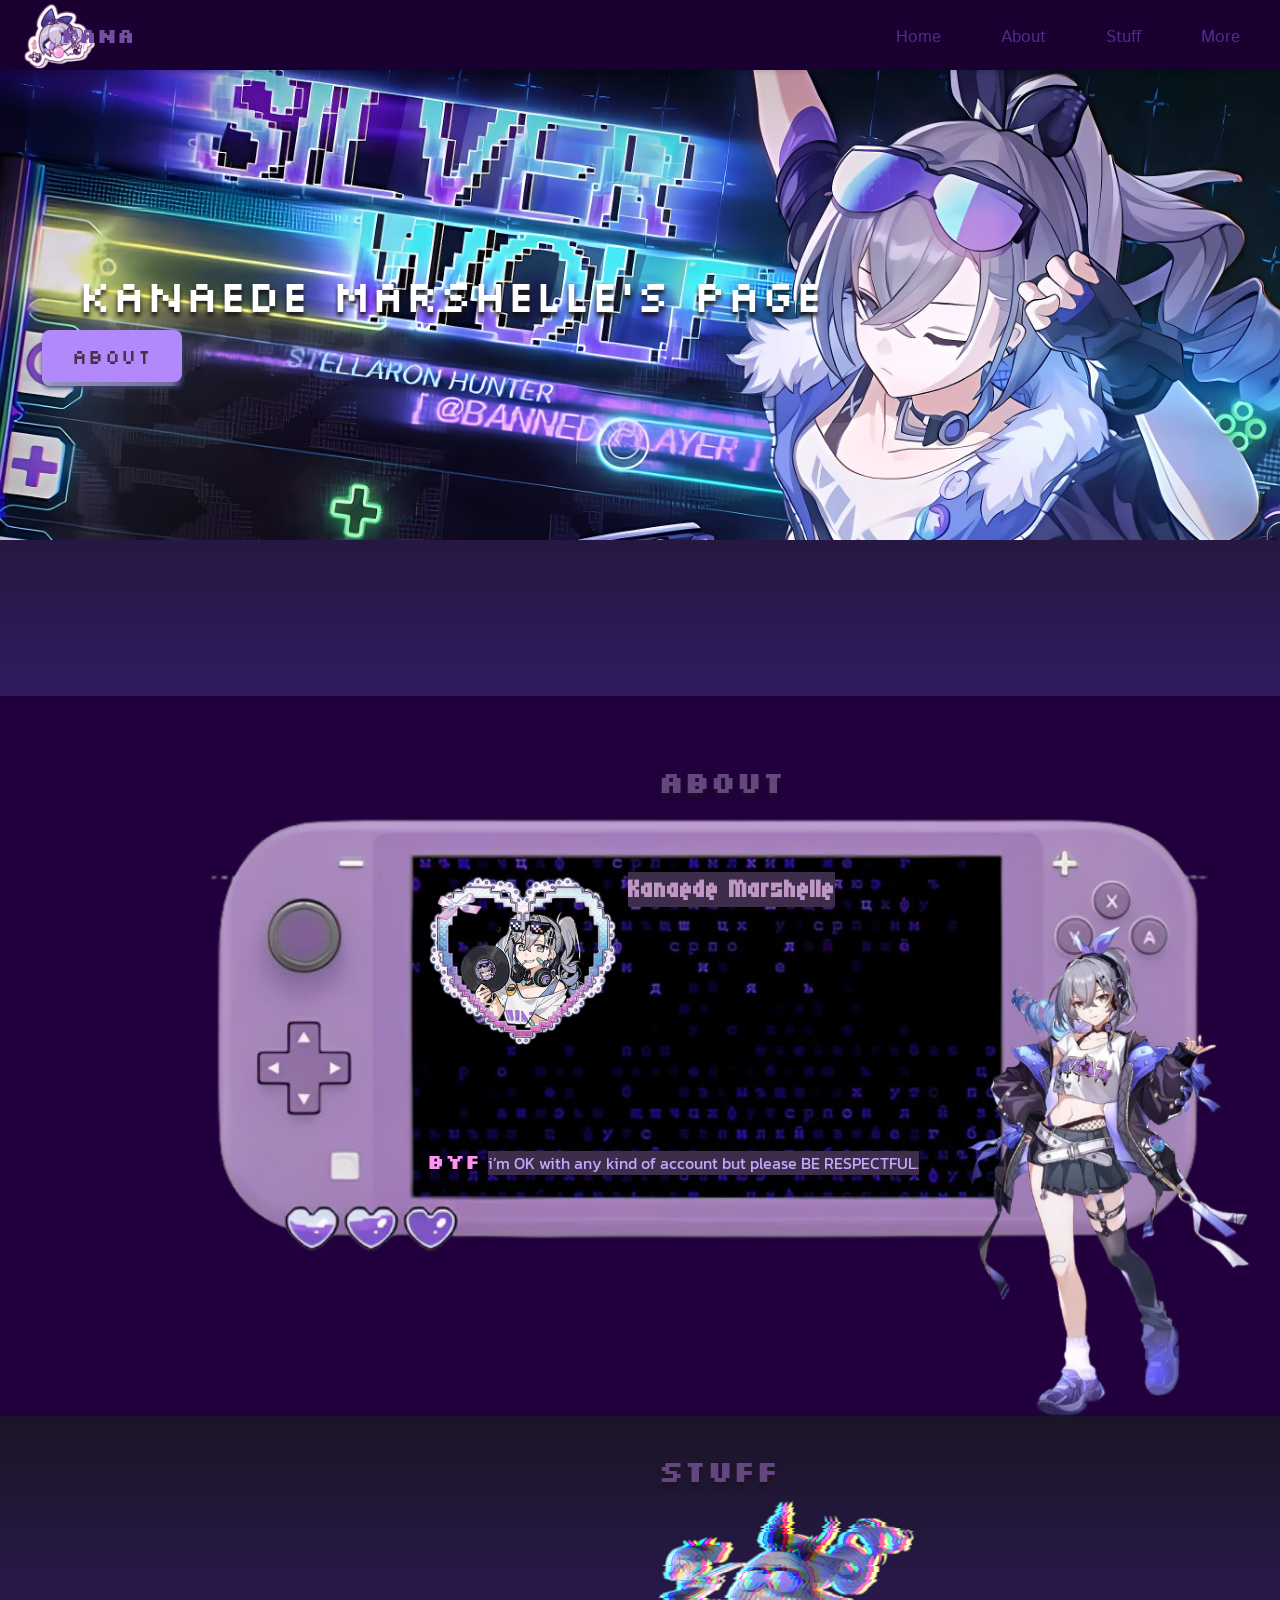
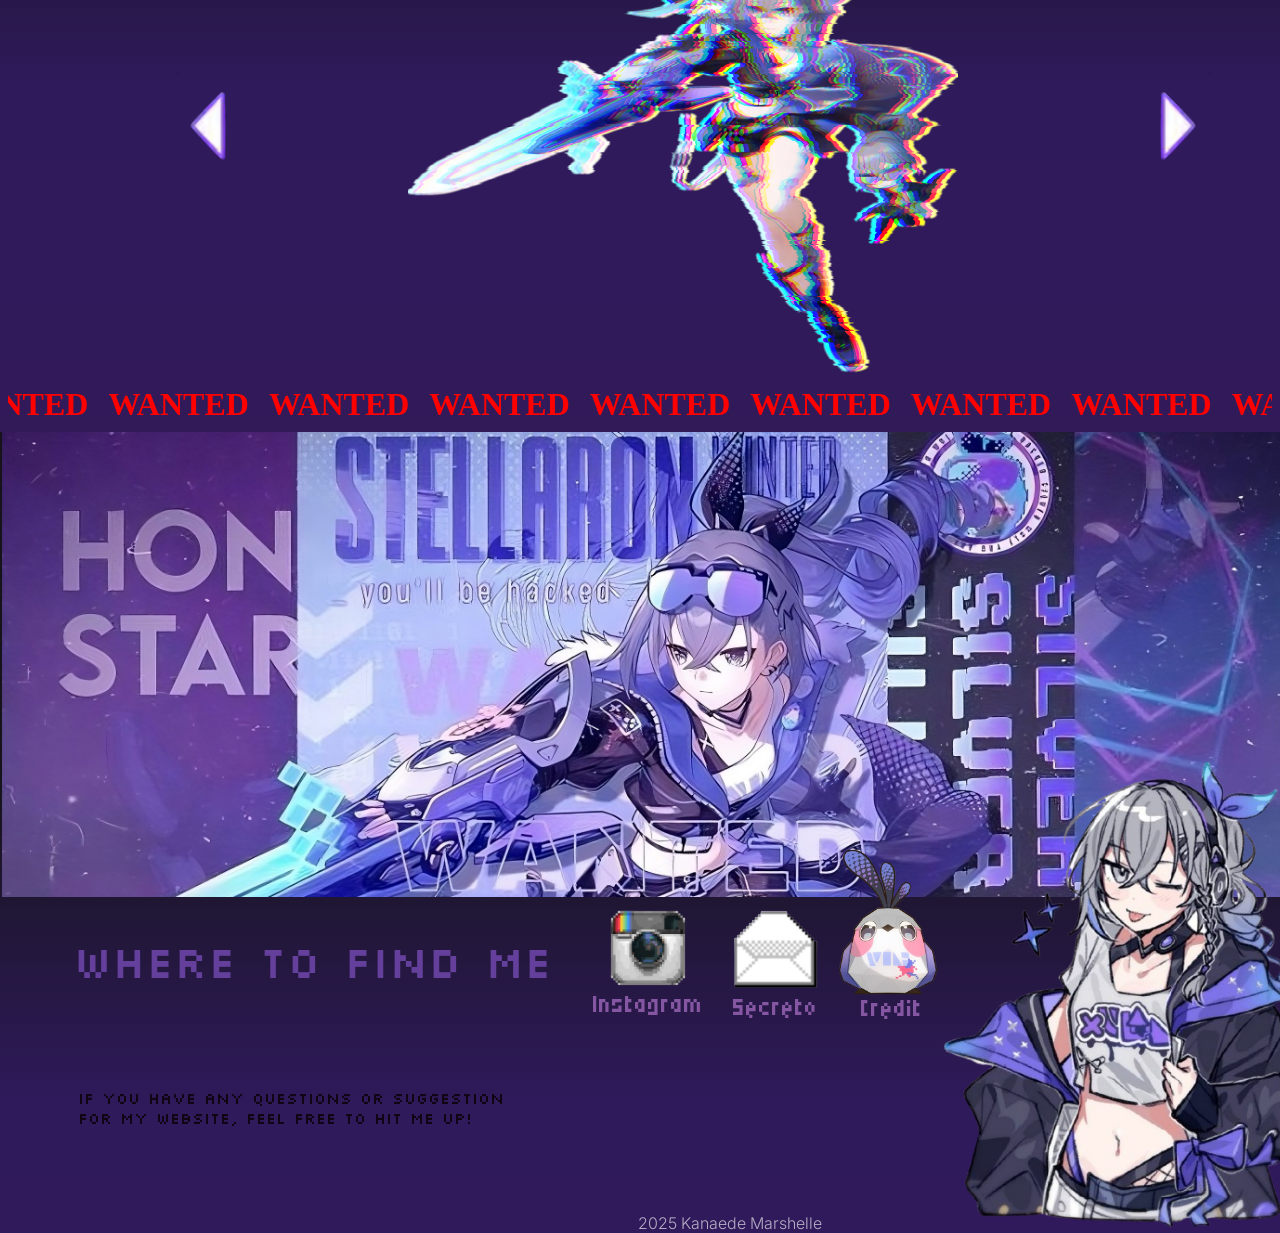
==== index.html @ 7a65d55c "Add files via upload" ====
<!DOCTYPE html>
<html lang="en">
<head>
    <meta charset="UTF-8">
    <meta name="viewport" content="width=device-width, initial-scale=1.0">
    <title>Silverwolf Page</title>
    <link rel="stylesheet" href="styles.css">
    <link rel="preconnect" href="https://fonts.googleapis.com">
    <link rel="preconnect" href="https://fonts.gstatic.com" crossorigin>
    <link href="https://fonts.googleapis.com/css2?family=Allerta&family=Allerta+Stencil&family=Inter:ital,opsz,wght@0,14..32,100..900;1,14..32,100..900&family=Istok+Web:ital,wght@0,400;0,700;1,400;1,700&family=Kanit:ital,wght@0,100;0,200;0,300;0,400;0,500;0,600;0,700;0,800;0,900;1,100;1,200;1,300;1,400;1,500;1,600;1,700;1,800;1,900&family=Micro+5&family=Roboto:ital,wght@0,100..900;1,100..900&family=Silkscreen:wght@400;700&display=swap" rel="stylesheet">
    <link rel="stylesheet" href="https://unpkg.com/aos@next/dist/aos.css" />
</head>
<body>
    <header>
        <div class="logo">
            <img src="foto/Silver_wolf-removebg-preview.png" alt="Kana">
        </div>
        <h3>Kana</h3>
        <nav>
            <ul>
                <li><a href="#banner">Home</a></li>
                <li><a href="#about">About</a></li>
                <li><a href="#stuff">Stuff</a></li>
                <li><a href="#more">More</a></li>
            </ul>
        </nav>
    </header>
    <main>
        <section id="banner" class="banner">
            <img src="foto/Pica-enhance-20250306001451.png" alt="Silverwolf Banner">
            <div class="hero-text">
                <h1>Kanaede Marshelle's Page</h1>
            </div>
        <a href="#about">
            <button class="pushable">
                <span class="shadow"></span>
                <span class="edge"></span>
                <span class="front"> About </span>
            </button>
        </a>
        </section>
        <section class="content">
            <p>Kanaede Marshelle as Silver Wolf.<br>
                A member of the Stellaron Hunters and a genius hacker.</p>
        </section>
        <section id="about" class="about">
            <img src="foto/Screenshot__113_-removebg-preview.png" alt="Controller">
            <div class="silverwolfpic">
                <img src="foto/download__10_-removebg-preview.png">
            </div>
            <div class="border">
                <img src="foto/-_lace_heart_pfp_icon_mask_frame-removebg-preview.png">
            </div>
            <div class="text-abt">
                <h2>About</h2>
            </div>
            <div class="text-name">
                <h2>Kanaede Marshelle</h2>
            </div>
            <div data-aos="fade-up"
            data-aos-duration="3000" class="text-1">
                <h2>Legal INTP-A Leo</h2>
            </div>
            <div data-aos="fade-up"
            data-aos-duration="3000" class="text-yappin">
                <p>I’m a beginner Front-end Web Developer
                    and i do <br> Networking too. I absolutely enjoy
                    listening to music, <br>playing games, and coding.
                    I love to listen to <br>indonesian rock band like
                    Morfem, Kelompok <br>Penerbang Roket, Slank, Efek Rumah Kaca,
                    
                </p>
            </div>
            <div data-aos="fade-up"
            data-aos-duration="2500" class="text-yappin2">
                <p>
                     Rumahsakit, and many more. I play many game
                    like Roblox, R1999, ML, PJSK, HSR, <br>PTN, HI3 and Block Blast!
                    I also fw animangas and some of my fav anime is <br>Serial Experiments
                    Lain, Elfen Lied, Blood-C, Ergo Proxy, Made in Abyss, xxxHolic, <br>86 & The Witch and The Beast.
                    I love kpop girl group too like IVE, aespa, NewJeans, <br>KIOF and Kiiikiii.
                    And i loveeee my bf soooooooOOOooooOOoO much ><<br>
                </p>
            </div>
            <div  class="byf">
                <h4>BYF</h4>
            </div>
            <div class="text-2">
                <p>i’m OK with any kind of account but please BE RESPECTFUL.</p>
            </div>
            <div class="fullbody">
                <img src="foto/download__9_-removebg-preview.png">
            </div>
        </section>
        <section id="stuff" class="stuff">
            <div class="carousel">
                <img src="foto/button left.png" alt="Tombol Kiri" class="button prev" onclick="prevSlide()">
            <div class="images">
                <a href="letter.html">
                <img src="foto/Untitled17_20250313000735.png" alt="gambar1" id="gambar1" class="slide active">
                </a>
                <a href="glitch.html">
                <img src="foto/Untitled17_20250313000906.png" alt="gambar2" id="gambar2" class="slide">
                </a>
                <a href="hacked.html">
                <img src="foto/Untitled17_20250313001012.png" alt="gambar3" id="gambar3" class="slide">
                </a>
            </div>
            <img src="foto/button right.png" alt="Tombol Kanan" class="button next" onclick="nextSlide()">
            </div>
            <div class="stuff">
                <h2>Stuff</h2>
            </div>
            <div class="marquee-container">
                <div class="marquee">
                    <span class="marquee-text">WANTED </span>
                </div>
            </div>
        </section>
        <section id="more" class="more">
            <div class="banner2">
                <img src="foto/upscalemedia-transformed.jpeg">
            </div>
            <div class="siwol">
                <img src="foto/silver_wolf__1_-removebg-preview.png">
            </div>
            <div class="where">
                <h4>Where To Find Me</h4>
            </div>
            <div class="insta">
                <img src="foto/windows_95_icon-_instagram_2-removebg-preview.png">
                <h3>Instagram</h3>
            </div>
            <div class="secreto">
                <img src="foto/Windows_App_Icon-removebg-preview.png">
                <h3>Secreto</h3>
            </div>
            <div class="credit">
                <img src="foto/download__4_-removebg-preview.png">
                <h3>Credit</h3>
            </div>
            <div class="text-more">
                <h3>If you have any questions or suggestion<br>
                for my website, feel free to hit me up!</h3>
            </div>
            <div class="copyright">
                <h4>2025 Kanaede Marshelle</h4>
            </div>
        </section>
    </main>
    <script src="https://unpkg.com/aos@next/dist/aos.js"></script>
    <script>
      AOS.init();
    </script>
    <script src="script.js"></script>
</body>
</html>
---- styles.css ----
html {
    scroll-behavior: smooth;
}

body {
    height: 1000px;
    background: linear-gradient(to bottom, #16141a, #16141a, #2f1a5c, #321a59);
}

header {
    display: flex;
    justify-content: space-between;
    align-items: center;
    background-color: #1a0031;
    padding: 10px 10px; 
    margin: 0; 
    width: 100%; 
    height: 50px;
    position: fixed;
    top: 0; 
    left: 0;
    right: 0; 
    box-shadow: 0 2px 4px rgba(0, 0, 0, 0.1);
    z-index: 10;
    font-family: "Istok Web", sans-serif;
    font-weight: 500;
    font-size: 17px;
}

h3 {
    position: relative;
    right: 400px;
    font-family: "Silkscreen", sans-serif;
    color: #734ea3;
}

.banner {
    position: relative;
    right: 8px;
    text-align: center;
    padding: 50px 0px;
    margin: 0px;
}

.banner img {
    width: 1370px;
    height: auto;
}

.banner h1 {
    position: absolute;
    width: 900px;
    height: 0px;
    left: 0px;
    top: 250px;
    font-family: 'Silkscreen';
    font-style: normal;
    font-weight: 200;
    font-size: 45px;
    line-height: 0px;
    color: #FFFFFF;
    text-shadow: 0px 4px 4px #141212;
}

.banner p {
    font-size: 1.5rem;
    margin: 10px 0 10px;
}


.content {
    padding: 20px;
    text-align: center;
}

.content p {
    color: #281036a4;
    position: absolute;
    font-size: 18px;
    bottom: 20px;
    left: 500px;
    background: linear-gradient(
      120deg,
      rgb(38, 0, 41) 40%,
      rgba(255, 255, 255, 0.8) 50%,
      rgba(132, 68, 161, 0.938) 60%
    );
    background-size: 200% 100%;
    -webkit-background-clip: text;
    background-clip: text;
    display: inline-block;
    animation: shine 5s linear infinite;
  }
  
  @keyframes shine {
    0% {
      background-position: 100%;
    }
    100% {
      background-position: -100%;
    }
  }
  
  .content.disabled {
    animation: none;
  }
  

.logo {
    height: 50px;
    
}

.logo img {
    position: relative;
    height: 100px;
    bottom: 25px;   
}

nav ul {
    display: flex;
    list-style: none;
    margin: 0;
    padding: 0;
}

nav ul li {
    position: relative;
    right: 50px;
    top: 2px;
    margin-left: 60px;
}

nav ul li a {
    text-decoration: none;
    color: #4f2a8b;
    transition: color 0.3s;
}

nav ul li a:hover {
    color: #4d1f68;
}

.about {
    background-color: #21003d;
    padding: 10px 10px;
    min-height: 100px;
    width: 1350px;
    height: 700px;
    position: relative;
    top: 10px;
    left: -10px;
    right: 0px;
    margin: 0px;
}

section {
    transition: background-color 0.3s ease-in-out;
}

.about img {
    position: relative;
    top: 100px;
    left: 200px;
    width: 1000px;
}

.silverwolfpic img {
    position: relative;
    top: -270px;
    left: 450px;
    width: 130px;
}

.border img {
    position: relative;
    top: -440px;
    left: 420px;
    width: 190px;
}

.text-abt h2 {
    font-family: "Silkscreen", sans-serif;
    position: absolute;
    bottom: 590px;
    left: 660px;
    font-size: 30px;
    color: #644680;
    text-shadow: 0px 4px 4px #1d1222;
}

.text-name h2 {
    font-family: 'Micro 5';
    background-color: #3D2D4B;
    position: absolute;
    bottom: 480px;
    left: 630px;
    color: #BE98C3;
    font-size: 35px;
}

.text-1{
    font-family: "Allerta Stencil", sans-serif;
    font-weight: 200;
    font-size: 12px;
    position: absolute;
    bottom: 475px;
    left: 630px;
    color: #A37BBD;
}

.text-yappin {
    font-family: "Istok Web", sans-serif;
    position: absolute;
    bottom: 360px;
    left: 630px;
    font-size: 15px;
    color: #EEB7F5;
    
}

.text-yappin2 {
    font-family: "Istok Web", sans-serif;
    position: absolute;
    bottom: 250px;
    left: 430px;
    font-size: 15px;
    color: #EEB7F5;
}

.byf h4 {
    font-family: "Silkscreen", sans-serif;
    position: absolute;
    top: 425px;
    left: 429px;
    font-size: 20px;
    color: #FF90F4;
}

.text-2 p {
    font-family: "Kanit", sans-serif;
    position: absolute;
    top: 439px;
    left: 490px;
    color: #C8A8FF;
    background-color: #3D2D4B;
}

.fullbody img {
    position: relative;
    top: -580px;
    left: 950px;
    width: 300px;
}


.pushable {
    position: relative;
    background: transparent;
    padding: 0px;
    border: none;
    cursor: pointer;
    outline-offset: 4px;
    outline-color: rgb(72, 40, 114);
    transition: filter 250ms;
    -webkit-tap-highlight-color: rgba(0, 0, 0, 0);
  }
  
  .shadow {
    position: absolute;
    bottom: 210px;
    right: 520px;
    height: 100%;
    width: 100%;
    background: hsl(226, 35%, 32%);
    border-radius: 8px;
    filter: blur(2px);
    will-change: transform;
    transform: translateY(2px);
    transition: transform 600ms cubic-bezier(0.3, 0.7, 0.4, 1);
  }
  
  .edge {
    position: absolute;
    bottom: 210px;
    right: 520px;
    height: 100%;
    width: 100%;
    border-radius: 8px;
    background: linear-gradient(
      to right,
      hsl(248, 55%, 77%) 0%,
      hsl(248, 21%, 64%) 8%,
      hsl(249, 16%, 51%) 92%,
      hsl(248, 39%, 29%) 100%
    );
  }
  
  .front {
    display: block;
    position: relative;
    bottom: 210px;
    right: 520px;
    border-radius: 8px;
    background: #b289fa;
    padding: 13px 30px;
    color: #46334b;
    font-weight: 0px;
    text-transform: uppercase;
    letter-spacing: 1.5px;
    font-size: 1rem;
    transform: translateY(-4px);
    font-family: "Silkscreen", sans-serif;
    font-size: 20px;
    transition: transform 600ms cubic-bezier(0.3, 0.7, 0.4, 1);
  }
  
  .pushable:hover {
    filter: brightness(110%);
  }
  
  .pushable:hover .front {
    transform: translateY(-6px);
    transition: transform 250ms cubic-bezier(0.3, 0.7, 0.4, 1.5);
  }
  
  .pushable:active .front {
    transform: translateY(-2px);
    transition: transform 34ms;
  }
  
  .pushable:hover .shadow {
    transform: translateY(4px);
    transition: transform 250ms cubic-bezier(0.3, 0.7, 0.4, 1.5);
  }
  
  .pushable:active .shadow {
    transform: translateY(1px);
    transition: transform 34ms;
  }
  
  .pushable:focus:not(:focus-visible) {
    outline: none;
  }

.stuff {
    position: relative;
    top: -50px;
}

  .carousel {
    position: absolute;
    top: 720px;
    width: 80%;
    max-width: 600px;
    margin: auto;
}


.images {
    width: 550px;
    display: flex;
    position: relative;
    top: -580px;
    left: 400px;
    transition: transform 0.5s ease-in-out;
}

.slide {
    min-width: 100%;
    display: none;
}

.slide.active {
    display: block;
    width: 550px;
}

.button {
    position: absolute;
    top: 900px;
    transform: translateY(-50%);
    width: 10px;
    cursor: pointer;
}

.button.prev {
    left: 150px;
    top: -350px;
    width: 120px;
}

.button.next {
    left: 1100px;
    top: -350px;
    width: 120px;
}

.stuff h2 {
    font-family: "Silkscreen", sans-serif;
    position: absolute;
    top: 120px;
    left: 650px;
    font-size: 30px;
    color: #644680;
    text-shadow: 0px 4px 4px #1d1222;
}

.more {
    padding: 0px;
    margin: 0px;
    position: relative;
    top: 556px;
}

.banner2 img{
    position: absolute;
    top: 70px;
    left: -6px;
    width: 1367px;
    padding-left: 0px;
    padding-right: 0px;
    margin: 0px;
    padding: 0px;
}

.siwol img {
    position: absolute;
    top: 400px;
    left: 930px;
    width: 400px;
    margin: 0px;
    padding: 0px;
}

.where h4 {
    position: absolute;
    top: 510px;
    left: 65px;
    font-weight: 500;
    font-size: 45px;
    color: rgb(100, 63, 156);
    font-family: 'Silkscreen';
}

.insta img{
    position: absolute;
    top: 526px;
    left: 580px;
    width: 120px;
}

.insta h3 {
    position: absolute;
    top: 590px;
    left: 585px;
    font-family: 'Micro 5';
    font-size: 35px;
    font-weight: 200;
    color: rgb(133, 87, 163);
}

.secreto img {
    position: absolute;
    top: 520px;
    left: 700px;
    width: 135px;
}

.secreto h3 {
    position: absolute;
    top: 593px;
    left: 725px;
    font-family: 'Micro 5';
    font-size: 35px;
    font-weight: 200;
    color: rgb(133, 87, 163);
}

.text-more h3{
    color: #070707a4;
    position: absolute;
    top: 710px;
    left: 70px;
    font-weight: 400;
    font-size: 16px;
    background: linear-gradient(
        120deg,
        rgb(38, 0, 41) 40%,
        rgba(255, 255, 255, 0.8) 50%,
        rgb(40, 21, 70) 60%
      );
      background-size: 200% 100%;
      -webkit-background-clip: text;
      background-clip: text;
      display: inline-block;
      animation: shine 5s linear infinite;
}

.credit img {
    position: absolute;
    top: 480px;
    width: 160px;
    left: 800px;
}

.credit h3 {
    position: absolute;
    top: 594px;
    left: 853px;
    font-family: 'Micro 5';
    font-size: 35px;
    font-weight: 200;
    color: rgb(133, 87, 163);
}

.copyright h4 {
    position: absolute;
    top: 830px;
    left: 630px;
    font-family: "Inter", sans-serif;
    font-weight: 300;
    color: #ffffffa4;
}


.marquee-container {
    position: absolute;
    top: 630px;
    width: 100%; /* Kontainer selebar layar */
    overflow: hidden; /* Sembunyikan teks yang di luar */
    white-space: nowrap; /* Teks dalam satu baris */
}

.marquee {
    display: inline-block;
    white-space: nowrap; /* Mencegah teks pindah baris */
}

.marquee-text {
    font-size: 2rem;
    font-weight: bold;
    display: inline-block;
    padding-right: 20px; /* Jarak antar tulisan */
    color: #ff0000; /* Warna merah mencolok */
}
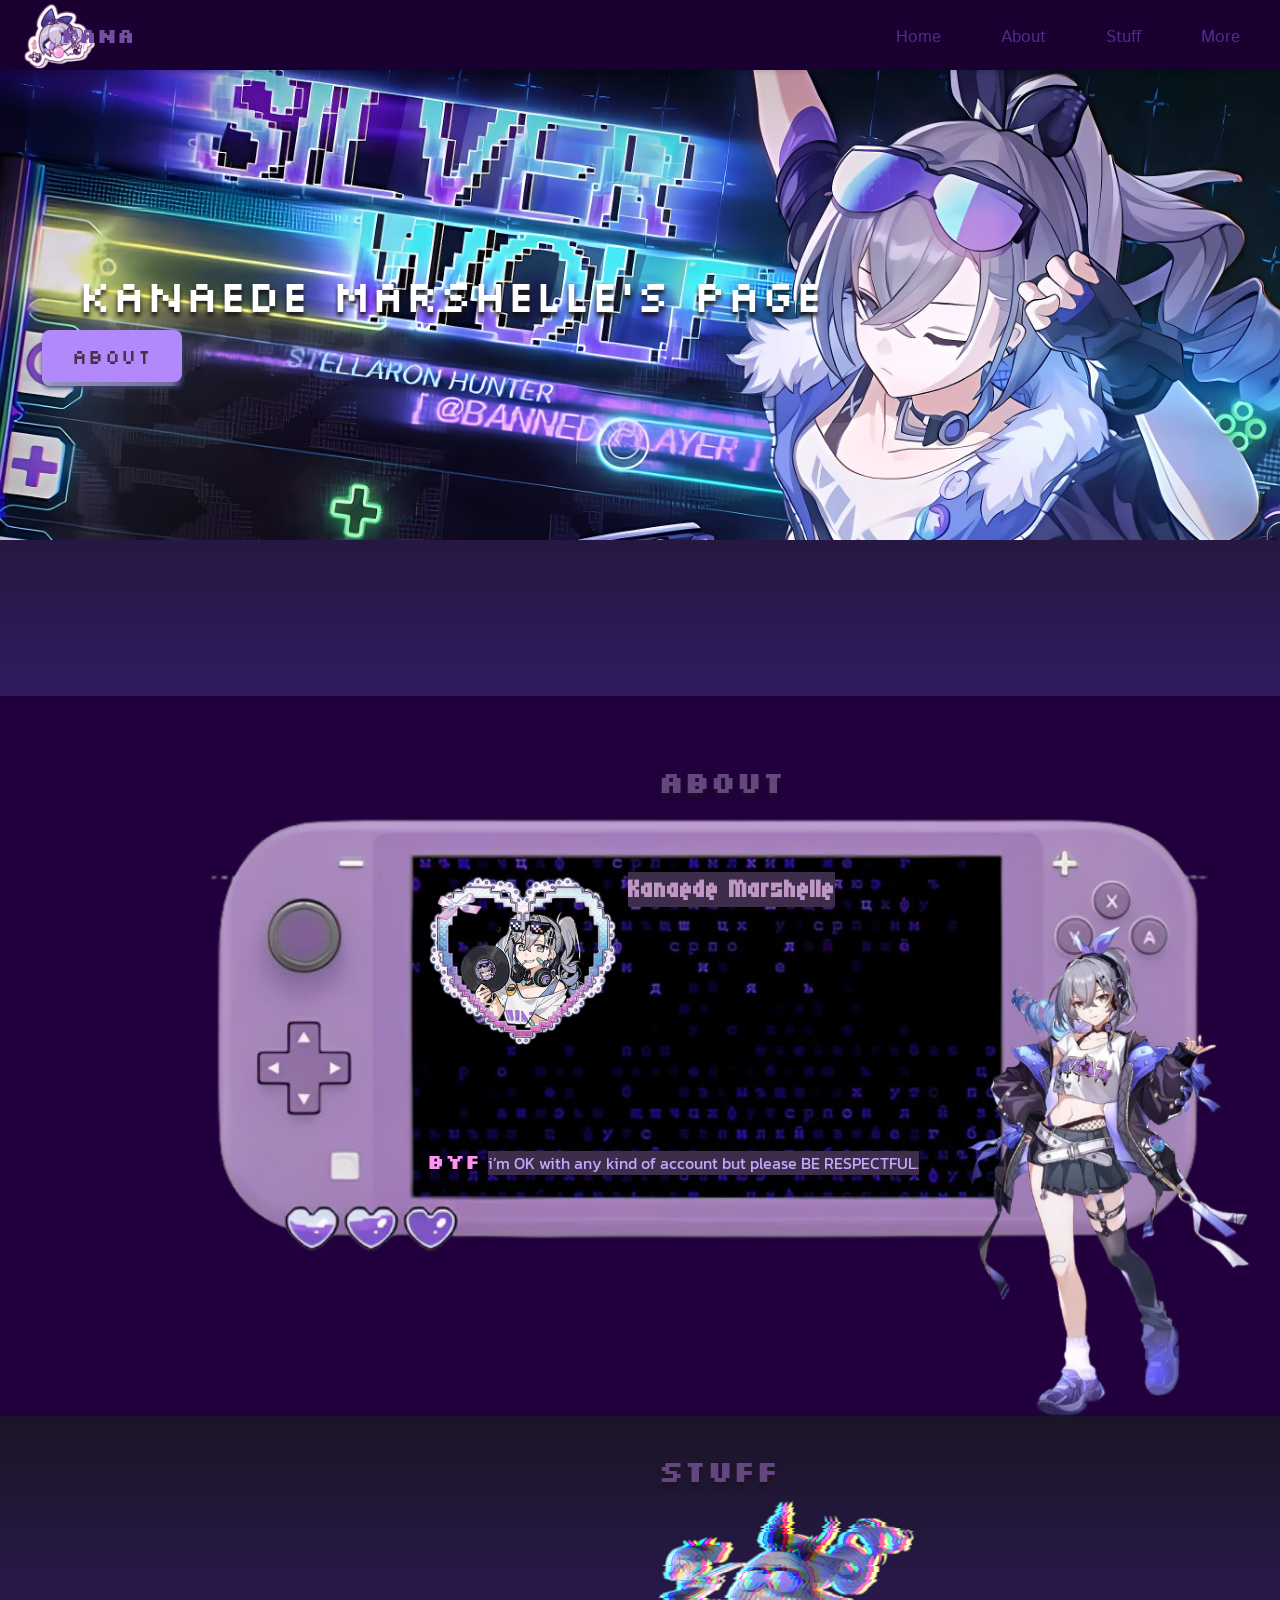
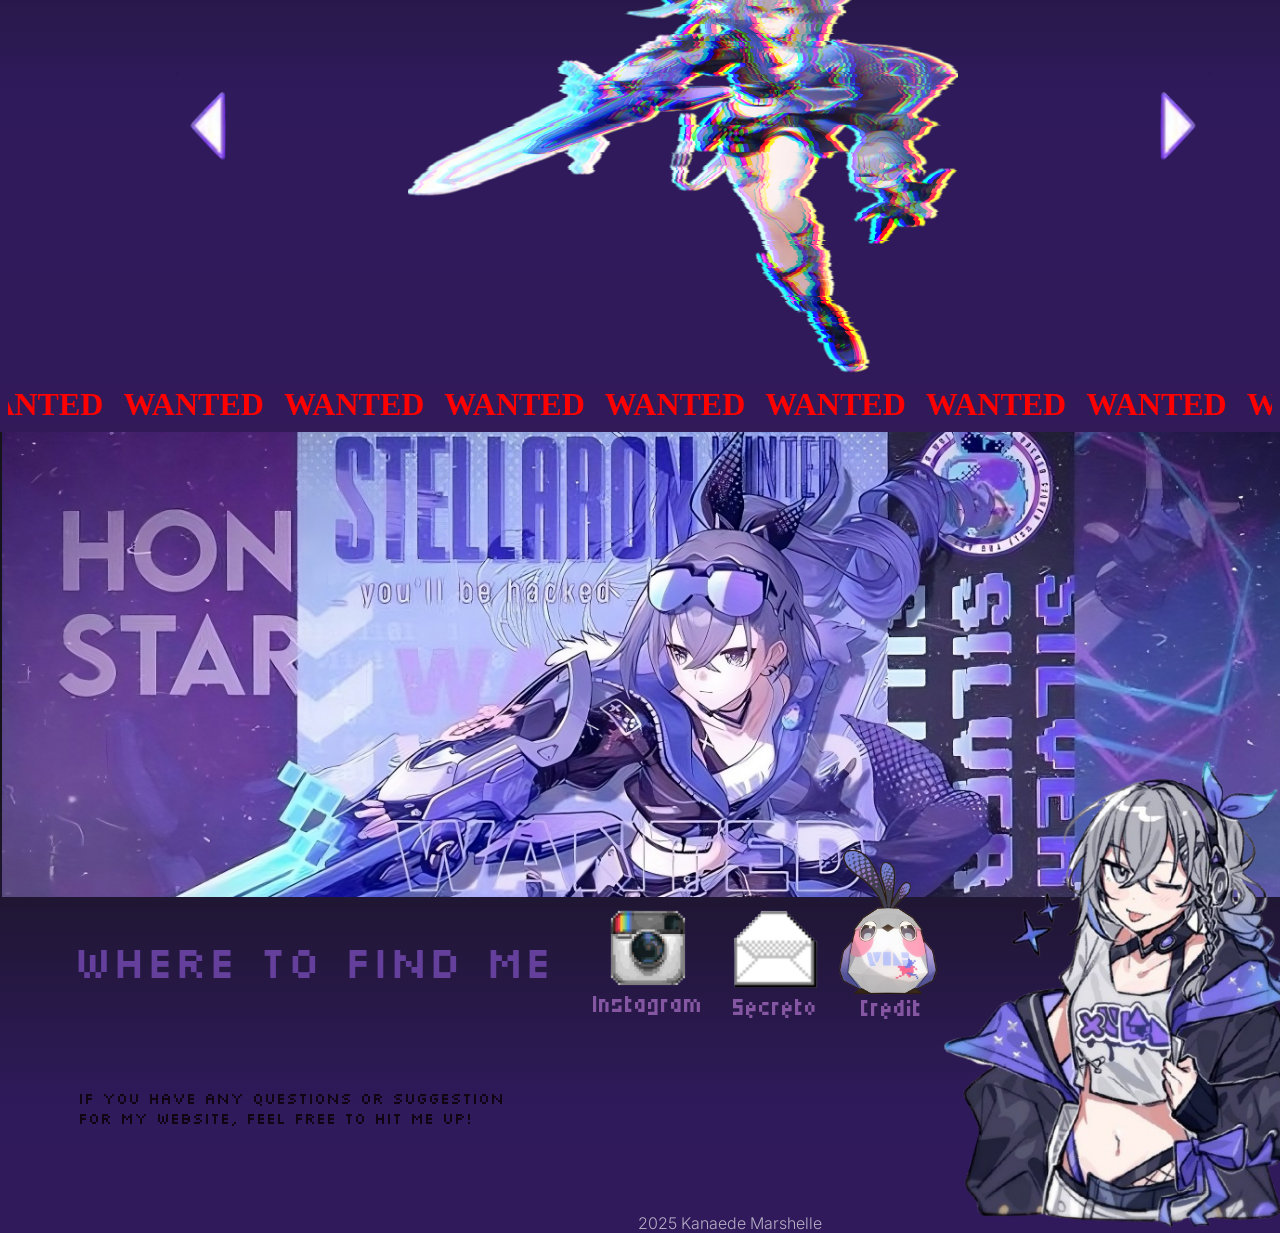
==== commit 8503c88d: "Update index.html" ====
--- a/index.html
+++ b/index.html
@@ -79,7 +79,7 @@
                     I also fw animangas and some of my fav anime is <br>Serial Experiments
                     Lain, Elfen Lied, Blood-C, Ergo Proxy, Made in Abyss, xxxHolic, <br>86 & The Witch and The Beast.
                     I love kpop girl group too like IVE, aespa, NewJeans, <br>KIOF and Kiiikiii.
-                    And i loveeee my bf soooooooOOOooooOOoO much ><<br>
+                    And i loveeee music soooooooOOOooooOOoO much ><<br>
                 </p>
             </div>
             <div  class="byf">
